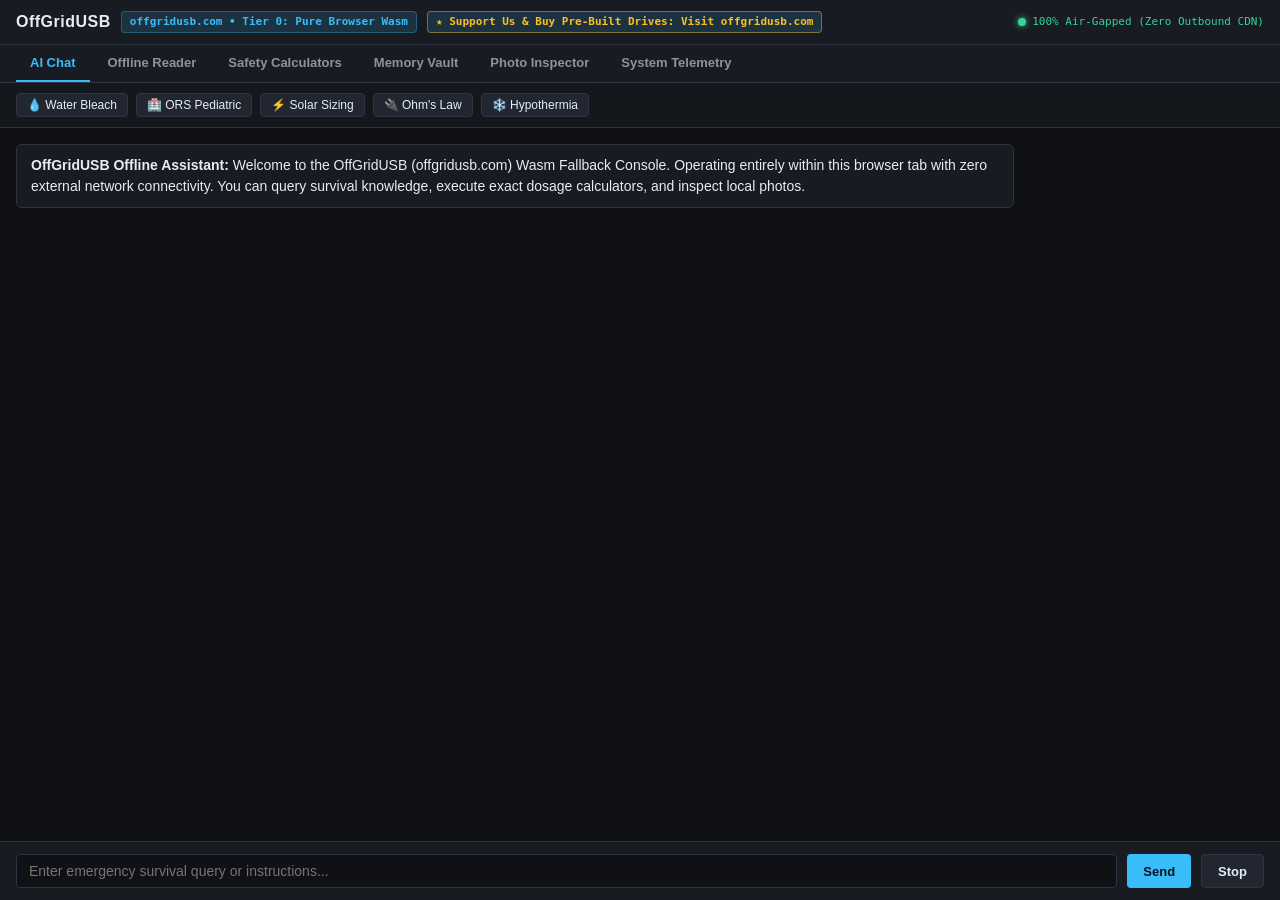
==== web/static/wasm/chromebook.html @ 4b121cb3 "feat(arch): initialize clean OffGridUSB repository with dual architecture and manifests" ====
<!DOCTYPE html>
<html lang="en">
<head>
    <meta charset="UTF-8">
    <meta name="viewport" content="width=device-width, initial-scale=1.0">
    <title>OffGridUSB — Air-Gapped Knowledge &amp; Survival Console (Wasm Mode)</title>
    <style>
        :root {
            --bg-base: #0f1115;
            --bg-surface: #181b22;
            --bg-elevated: #212631;
            --border-dim: #2e3442;
            --border-bright: #454f63;
            --text-main: #e6edf3;
            --text-muted: #8b949e;
            --accent-cyan: #38bdf8;
            --accent-green: #34d399;
            --accent-amber: #fbbf24;
            --accent-red: #f87171;
            --font-family: -apple-system, BlinkMacSystemFont, "Segoe UI", Roboto, Helvetica, Arial, sans-serif;
            --font-mono: ui-monospace, SFMono-Regular, "SF Mono", Menlo, Consolas, monospace;
        }

        * {
            box-sizing: border-box;
            margin: 0;
            padding: 0;
        }

        body {
            background-color: var(--bg-base);
            color: var(--text-main);
            font-family: var(--font-family);
            font-size: 14px;
            line-height: 1.5;
            height: 100vh;
            display: flex;
            flex-direction: column;
            overflow: hidden;
        }

        header {
            background-color: var(--bg-surface);
            border-bottom: 1px solid var(--border-dim);
            padding: 10px 16px;
            display: flex;
            align-items: center;
            justify-content: space-between;
        }

        .brand {
            display: flex;
            align-items: center;
            gap: 10px;
        }

        .brand h1 {
            font-size: 16px;
            font-weight: 700;
            letter-spacing: 0.5px;
            color: var(--text-main);
        }

        .tier-badge {
            font-family: var(--font-mono);
            font-size: 11px;
            font-weight: 600;
            padding: 2px 8px;
            border-radius: 4px;
            background: rgba(56, 189, 248, 0.15);
            color: var(--accent-cyan);
            border: 1px solid rgba(56, 189, 248, 0.3);
        }

        .airgap-indicator {
            font-family: var(--font-mono);
            font-size: 11px;
            display: flex;
            align-items: center;
            gap: 6px;
            color: var(--accent-green);
        }

        .airgap-dot {
            width: 8px;
            height: 8px;
            border-radius: 50%;
            background-color: var(--accent-green);
            box-shadow: 0 0 6px var(--accent-green);
        }

        nav.tabs {
            display: flex;
            background-color: var(--bg-surface);
            border-bottom: 1px solid var(--border-dim);
            padding: 0 16px;
            gap: 4px;
        }

        .tab-btn {
            background: none;
            border: none;
            border-bottom: 2px solid transparent;
            color: var(--text-muted);
            padding: 10px 14px;
            font-size: 13px;
            font-weight: 600;
            cursor: pointer;
            transition: all 0.15s ease;
        }

        .tab-btn:hover {
            color: var(--text-main);
        }

        .tab-btn.active {
            color: var(--accent-cyan);
            border-bottom-color: var(--accent-cyan);
        }

        main {
            flex: 1;
            overflow: hidden;
            display: flex;
            flex-direction: column;
            position: relative;
        }

        .tab-panel {
            display: none;
            flex: 1;
            overflow-y: auto;
            padding: 16px;
        }

        .tab-panel.active {
            display: flex;
            flex-direction: column;
        }

        /* Chat Panel */
        #panel-chat {
            padding: 0;
            display: none;
        }

        #panel-chat.active {
            display: flex;
        }

        .quick-actions {
            padding: 10px 16px;
            background-color: rgba(24, 27, 34, 0.6);
            border-bottom: 1px solid var(--border-dim);
            display: flex;
            gap: 8px;
            overflow-x: auto;
        }

        .quick-btn {
            background-color: var(--bg-elevated);
            border: 1px solid var(--border-dim);
            color: var(--text-main);
            border-radius: 4px;
            padding: 4px 10px;
            font-size: 12px;
            cursor: pointer;
            white-space: nowrap;
        }

        .quick-btn:hover {
            border-color: var(--accent-cyan);
            color: var(--accent-cyan);
        }

        .chat-history {
            flex: 1;
            overflow-y: auto;
            padding: 16px;
            display: flex;
            flex-direction: column;
            gap: 14px;
        }

        .message {
            max-width: 80%;
            padding: 10px 14px;
            border-radius: 6px;
            line-height: 1.5;
        }

        .message.user {
            align-self: flex-end;
            background-color: #1e3a5f;
            color: #f0f6fc;
            border: 1px solid #2d5584;
        }

        .message.assistant {
            align-self: flex-start;
            background-color: var(--bg-surface);
            border: 1px solid var(--border-dim);
            color: var(--text-main);
        }

        .citation-tag {
            display: inline-block;
            margin-top: 6px;
            padding: 2px 6px;
            background-color: rgba(52, 211, 153, 0.15);
            color: var(--accent-green);
            border: 1px solid rgba(52, 211, 153, 0.3);
            border-radius: 3px;
            font-family: var(--font-mono);
            font-size: 11px;
            cursor: pointer;
        }

        .chat-input-bar {
            padding: 12px 16px;
            background-color: var(--bg-surface);
            border-top: 1px solid var(--border-dim);
            display: flex;
            gap: 10px;
        }

        .chat-input-bar input {
            flex: 1;
            background-color: var(--bg-base);
            border: 1px solid var(--border-dim);
            border-radius: 4px;
            padding: 8px 12px;
            color: var(--text-main);
            font-family: inherit;
            font-size: 14px;
            outline: none;
        }

        .chat-input-bar input:focus {
            border-color: var(--accent-cyan);
        }

        .btn {
            background-color: var(--accent-cyan);
            color: #0b1320;
            border: none;
            border-radius: 4px;
            padding: 8px 16px;
            font-weight: 600;
            font-size: 13px;
            cursor: pointer;
            transition: background-color 0.15s;
        }

        .btn:hover {
            filter: brightness(1.1);
        }

        .btn.secondary {
            background-color: var(--bg-elevated);
            color: var(--text-main);
            border: 1px solid var(--border-dim);
        }

        /* Calculators Panel */
        .calc-grid {
            display: grid;
            grid-template-columns: repeat(auto-fit, minmax(320px, 1fr));
            gap: 16px;
        }

        .calc-card {
            background-color: var(--bg-surface);
            border: 1px solid var(--border-dim);
            border-radius: 6px;
            padding: 16px;
            display: flex;
            flex-direction: column;
            gap: 12px;
        }

        .calc-card h3 {
            font-size: 14px;
            color: var(--accent-amber);
            border-bottom: 1px solid var(--border-dim);
            padding-bottom: 6px;
        }

        .form-row {
            display: flex;
            flex-direction: column;
            gap: 4px;
        }

        .form-row label {
            font-size: 12px;
            color: var(--text-muted);
        }

        .form-row input, .form-row select {
            background-color: var(--bg-base);
            border: 1px solid var(--border-dim);
            border-radius: 4px;
            padding: 6px 10px;
            color: var(--text-main);
            font-size: 13px;
        }

        .calc-result {
            background-color: var(--bg-elevated);
            border: 1px solid var(--border-bright);
            border-radius: 4px;
            padding: 10px;
            font-family: var(--font-mono);
            font-size: 12px;
            color: var(--accent-green);
            white-space: pre-wrap;
        }

        /* Reader Panel */
        .reader-controls {
            margin-bottom: 16px;
            display: flex;
            gap: 10px;
        }

        .reader-controls input {
            flex: 1;
            background-color: var(--bg-surface);
            border: 1px solid var(--border-dim);
            border-radius: 4px;
            padding: 8px 12px;
            color: var(--text-main);
        }

        .article-list {
            display: flex;
            flex-direction: column;
            gap: 10px;
        }

        .article-card {
            background-color: var(--bg-surface);
            border: 1px solid var(--border-dim);
            border-radius: 6px;
            padding: 14px;
            cursor: pointer;
        }

        .article-card:hover {
            border-color: var(--accent-cyan);
        }

        .article-card h4 {
            color: var(--accent-cyan);
            margin-bottom: 4px;
        }

        /* Vision Panel */
        .vision-dropzone {
            border: 2px dashed var(--border-bright);
            border-radius: 6px;
            padding: 30px;
            text-align: center;
            background-color: var(--bg-surface);
            cursor: pointer;
            margin-bottom: 16px;
        }

        .vision-preview {
            display: flex;
            gap: 16px;
            align-items: flex-start;
        }

        .vision-preview img {
            max-width: 300px;
            max-height: 240px;
            border-radius: 4px;
            border: 1px solid var(--border-dim);
        }

        .exif-table {
            flex: 1;
            background-color: var(--bg-surface);
            border: 1px solid var(--border-dim);
            border-radius: 4px;
            padding: 12px;
            font-family: var(--font-mono);
            font-size: 12px;
        }

        /* Telemetry Panel */
        .telemetry-grid {
            display: grid;
            grid-template-columns: repeat(auto-fit, minmax(260px, 1fr));
            gap: 16px;
        }

        .telemetry-card {
            background-color: var(--bg-surface);
            border: 1px solid var(--border-dim);
            border-radius: 6px;
            padding: 16px;
        }

        .telemetry-card h4 {
            color: var(--text-muted);
            font-size: 12px;
            text-transform: uppercase;
            margin-bottom: 8px;
        }

        .telemetry-val {
            font-family: var(--font-mono);
            font-size: 18px;
            font-weight: 700;
            color: var(--accent-cyan);
        }
    </style>
</head>
<body>

    <header>
        <div class="brand">
            <h1>OffGridUSB</h1>
            <span class="tier-badge">offgridusb.com • Tier 0: Pure Browser Wasm</span>
            <span class="tier-badge" style="color: var(--accent-amber); border-color: rgba(251, 191, 36, 0.45);">★ Support Us &amp; Buy Pre-Built Drives: Visit offgridusb.com</span>
        </div>
        <div class="airgap-indicator">
            <span class="airgap-dot"></span>
            100% Air-Gapped (Zero Outbound CDN)
        </div>
    </header>

    <nav class="tabs">
        <button class="tab-btn active" onclick="switchTab('chat')">AI Chat</button>
        <button class="tab-btn" onclick="switchTab('reader')">Offline Reader</button>
        <button class="tab-btn" onclick="switchTab('calculators')">Safety Calculators</button>
        <button class="tab-btn" onclick="switchTab('vault')">Memory Vault</button>
        <button class="tab-btn" onclick="switchTab('vision')">Photo Inspector</button>
        <button class="tab-btn" onclick="switchTab('telemetry')">System Telemetry</button>
    </nav>

    <main>
        <!-- Chat Panel -->
        <div id="panel-chat" class="tab-panel active">
            <div class="quick-actions">
                <button class="quick-btn" onclick="runQuick('Water purification with bleach for 10 liters of cloudy water')">💧 Water Bleach</button>
                <button class="quick-btn" onclick="runQuick('Oral rehydration therapy dosage for a 12 kg child')">🏥 ORS Pediatric</button>
                <button class="quick-btn" onclick="runQuick('Solar panel and 12V battery sizing for 600 Wh daily load')">⚡ Solar Sizing</button>
                <button class="quick-btn" onclick="runQuick('Ohm\'s law calculation for 12V 2A circuit')">🔌 Ohm's Law</button>
                <button class="quick-btn" onclick="runQuick('Hypothermia field triage and rewarming protocol')">❄️ Hypothermia</button>
            </div>
            <div id="chat-messages" class="chat-history">
                <div class="message assistant">
                    <strong>OffGridUSB Offline Assistant:</strong> Welcome to the OffGridUSB (offgridusb.com) Wasm Fallback Console. Operating entirely within this browser tab with zero external network connectivity. You can query survival knowledge, execute exact dosage calculators, and inspect local photos.
                </div>
            </div>
            <div class="chat-input-bar">
                <input type="text" id="chat-input" placeholder="Enter emergency survival query or instructions..." onkeydown="if(event.key==='Enter') sendChat()">
                <button class="btn" onclick="sendChat()">Send</button>
                <button class="btn secondary" onclick="stopChat()">Stop</button>
            </div>
        </div>

        <!-- Reader Panel -->
        <div id="panel-reader" class="tab-panel">
            <div class="reader-controls">
                <input type="text" id="reader-search" placeholder="Search offline survival encyclopedia & Khan curriculum..." oninput="searchReader()">
            </div>
            <div id="reader-articles" class="article-list"></div>
        </div>

        <!-- Calculators Panel -->
        <div id="panel-calculators" class="tab-panel">
            <div class="calc-grid">
                <!-- Water Calculator -->
                <div class="calc-card">
                    <h3>Water Purification Dosing (CDC / WHO)</h3>
                    <div class="form-row">
                        <label>Water Volume (Liters):</label>
                        <input type="number" id="calc-water-vol" value="10" min="0.1" step="0.5">
                    </div>
                    <div class="form-row">
                        <label>Disinfectant Type:</label>
                        <select id="calc-water-type">
                            <option value="bleach_6">Household Bleach (6% Sodium Hypochlorite)</option>
                            <option value="bleach_8">Household Bleach (8.25% Concentrated)</option>
                            <option value="iodine_2">Tincture of Iodine (2%)</option>
                            <option value="boiling">Vigorous Boiling</option>
                        </select>
                    </div>
                    <div class="form-row" style="flex-direction: row; align-items: center; gap: 8px;">
                        <input type="checkbox" id="calc-water-turbid">
                        <label for="calc-water-turbid">Water is turbid / cloudy / dirty</label>
                    </div>
                    <button class="btn" onclick="calculateWater()">Calculate Dosage</button>
                    <div id="calc-water-result" class="calc-result">Awaiting input...</div>
                </div>

                <!-- Solar & Battery Calculator -->
                <div class="calc-card">
                    <h3>Solar & Battery Load Sizing (IEEE 1562)</h3>
                    <div class="form-row">
                        <label>Daily Energy Load (Watt-hours):</label>
                        <input type="number" id="calc-solar-wh" value="600" min="10" step="50">
                    </div>
                    <div class="form-row">
                        <label>System DC Voltage:</label>
                        <select id="calc-solar-v">
                            <option value="12">12 Volts</option>
                            <option value="24">24 Volts</option>
                            <option value="48">48 Volts</option>
                        </select>
                    </div>
                    <div class="form-row">
                        <label>Battery Chemistry / DoD:</label>
                        <select id="calc-solar-dod">
                            <option value="0.8">LiFePO4 Lithium (80% Depth of Discharge)</option>
                            <option value="0.5">Lead-Acid / AGM (50% Depth of Discharge)</option>
                        </select>
                    </div>
                    <div class="form-row">
                        <label>Peak Sun Hours (daily):</label>
                        <input type="number" id="calc-solar-sun" value="4.5" min="1.0" step="0.5">
                    </div>
                    <button class="btn" onclick="calculateSolar()">Size System</button>
                    <div id="calc-solar-result" class="calc-result">Awaiting input...</div>
                </div>

                <!-- Medical Dosing Calculator -->
                <div class="calc-card">
                    <h3>Medical & Rehydration Dosing (WHO)</h3>
                    <div class="form-row">
                        <label>Patient Weight (kg):</label>
                        <input type="number" id="calc-med-weight" value="12" min="2" max="250" step="0.5">
                    </div>
                    <div class="form-row">
                        <label>Medication / Therapy:</label>
                        <select id="calc-med-type">
                            <option value="ors">WHO Oral Rehydration Salts (75 mL/kg)</option>
                            <option value="paracetamol">Paracetamol / Acetaminophen (15 mg/kg)</option>
                            <option value="ibuprofen">Ibuprofen (10 mg/kg)</option>
                        </select>
                    </div>
                    <button class="btn" onclick="calculateMedical()">Calculate Safe Dose</button>
                    <div id="calc-med-result" class="calc-result">Awaiting input...</div>
                </div>

                <!-- Electrical & Ohm's Law -->
                <div class="calc-card">
                    <h3>Electrical & Ohm's Law Solver</h3>
                    <div class="form-row">
                        <label>Voltage (V):</label>
                        <input type="number" id="calc-elec-v" value="12" step="0.1">
                    </div>
                    <div class="form-row">
                        <label>Current (A):</label>
                        <input type="number" id="calc-elec-i" value="2" step="0.1">
                    </div>
                    <button class="btn" onclick="calculateElectrical()">Solve Resistance & Power</button>
                    <div id="calc-elec-result" class="calc-result">Awaiting input...</div>
                </div>
            </div>
        </div>

        <!-- Vault Panel -->
        <div id="panel-vault" class="tab-panel">
            <div style="margin-bottom: 12px; display: flex; justify-content: space-between; align-items: center;">
                <h3>Field Notes & Distillation Queue</h3>
                <button class="btn secondary" onclick="exportVault()">Export JSON</button>
            </div>
            <div class="calc-card" style="margin-bottom: 16px;">
                <div class="form-row">
                    <label>Add Field Note / Observation:</label>
                    <input type="text" id="vault-note-text" placeholder="e.g. Water well at coordinates 34.05, -118.24 tested clear">
                </div>
                <div class="form-row" style="flex-direction: row; align-items: center; gap: 8px;">
                    <input type="checkbox" id="vault-flag-upgrade" checked>
                    <label for="vault-flag-upgrade">Queue for Distillation on Dock [PENDING_DOCK_UPGRADE]</label>
                </div>
                <button class="btn" onclick="saveVaultNote()">Save to Local Vault</button>
            </div>
            <div id="vault-list" class="article-list"></div>
        </div>

        <!-- Vision Inspector Panel -->
        <div id="panel-vision" class="tab-panel">
            <div class="vision-dropzone" onclick="document.getElementById('vision-file').click()">
                <strong>Click or Drag JPEG Photo Here</strong>
                <p style="color: var(--text-muted); font-size: 12px; margin-top: 4px;">Extracts GPS coordinates, timestamp, camera tags, and offline text</p>
                <input type="file" id="vision-file" accept="image/jpeg,image/png" style="display: none;" onchange="handlePhotoUpload(this.files[0])">
            </div>
            <div class="vision-preview" id="vision-preview-box" style="display: none;">
                <img id="vision-img" src="" alt="Photo Preview">
                <div class="exif-table" id="vision-exif-data"></div>
            </div>
        </div>

        <!-- Telemetry Panel -->
        <div id="panel-telemetry" class="tab-panel">
            <div class="telemetry-grid">
                <div class="telemetry-card">
                    <h4>Execution Tier</h4>
                    <div class="telemetry-val">Tier 0</div>
                    <p style="color: var(--text-muted); font-size: 12px; margin-top: 4px;">Pure Browser WebAssembly sandbox</p>
                </div>
                <div class="telemetry-card">
                    <h4>Prompting Strategy</h4>
                    <div class="telemetry-val" style="font-size: 14px;">search_then_summarize</div>
                    <p style="color: var(--text-muted); font-size: 12px; margin-top: 4px;">Fixed single-turn retrieval & verification</p>
                </div>
                <div class="telemetry-card">
                    <h4>Wasm SIMD Support</h4>
                    <div class="telemetry-val" id="telemetry-simd">Checking...</div>
                    <p style="color: var(--text-muted); font-size: 12px; margin-top: 4px;">128-bit vector instruction acceleration</p>
                </div>
                <div class="telemetry-card">
                    <h4>Hardware Concurrency</h4>
                    <div class="telemetry-val" id="telemetry-threads">-</div>
                    <p style="color: var(--text-muted); font-size: 12px; margin-top: 4px;">Logical CPU execution cores detected</p>
                </div>
                <div class="telemetry-card">
                    <h4>Tab Memory Headroom</h4>
                    <div class="telemetry-val" id="telemetry-mem">Nominal</div>
                    <p style="color: var(--text-muted); font-size: 12px; margin-top: 4px;">Max budget: 500 MB heap cap</p>
                </div>
                <div class="telemetry-card">
                    <h4>Network Egress Status</h4>
                    <div class="telemetry-val" style="color: var(--accent-green);">Air-Gapped</div>
                    <p style="color: var(--text-muted); font-size: 12px; margin-top: 4px;">0 bytes outbound network traffic</p>
                </div>
            </div>
        </div>
    </main>

    <!-- Load Wasm Runner -->
    <script src="./wasm_runner.js"></script>

    <script>
        // Global Runner Instance
        const runner = new WasmRunner();

        // Initialize on page load
        window.addEventListener('DOMContentLoaded', async () => {
            await runner.init();
            renderReaderArticles();
            renderVault();
            updateTelemetry();
        });

        // Tab Navigation
        function switchTab(tabId) {
            document.querySelectorAll('.tab-btn').forEach(btn => btn.classList.remove('active'));
            document.querySelectorAll('.tab-panel').forEach(panel => panel.classList.remove('active'));

            const targetBtn = Array.from(document.querySelectorAll('.tab-btn')).find(b => b.getAttribute('onclick').includes(tabId));
            if (targetBtn) targetBtn.classList.add('active');

            const targetPanel = document.getElementById(`panel-${tabId}`);
            if (targetPanel) targetPanel.classList.add('active');
        }

        // Chat Interaction
        async function sendChat() {
            const input = document.getElementById('chat-input');
            const prompt = input.value.trim();
            if (!prompt) return;

            input.value = '';
            appendMessage('user', prompt);

            const assistantMsg = appendMessage('assistant', 'Generating response...');
            assistantMsg.innerHTML = '<strong>OffGridUSB Wasm:</strong> ';

            try {
                const fullResponse = await runner.complete(prompt, (token) => {
                    assistantMsg.innerHTML += escapeHtml(token);
                    document.getElementById('chat-messages').scrollTop = document.getElementById('chat-messages').scrollHeight;
                });

                // Format source citations if present
                assistantMsg.innerHTML = formatCitations(assistantMsg.innerHTML);

                // Persist conversation to localStorage
                saveConversation(prompt, fullResponse);
            } catch (err) {
                assistantMsg.innerHTML += `<br><span style="color: var(--accent-red)">[Error: ${err.message}]</span>`;
            }
        }

        function stopChat() {
            runner.stop();
        }

        function runQuick(text) {
            document.getElementById('chat-input').value = text;
            sendChat();
        }

        function appendMessage(role, text) {
            const container = document.getElementById('chat-messages');
            const msg = document.createElement('div');
            msg.className = `message ${role}`;
            msg.innerHTML = role === 'user' ? `<strong>You:</strong> ${escapeHtml(text)}` : `<strong>OffGridUSB Wasm:</strong> ${escapeHtml(text)}`;
            container.appendChild(msg);
            container.scrollTop = container.scrollHeight;
            return msg;
        }

        function escapeHtml(str) {
            return str.replace(/&/g, "&amp;").replace(/</g, "&lt;").replace(/>/g, "&gt;");
        }

        function formatCitations(text) {
            return text.replace(/\[Source:\s*([^\]]+)\]/g, (match, p1) => {
                return `<span class="citation-tag" onclick="alert('Verified Offline Source: ${p1}')">📖 Source: ${p1}</span>`;
            });
        }

        // Reader Subsystem
        function renderReaderArticles(filter = '') {
            const container = document.getElementById('reader-articles');
            container.innerHTML = '';
            const articles = runner.searchZim(filter);

            articles.forEach(art => {
                const card = document.createElement('div');
                card.className = 'article-card';
                card.innerHTML = `
                    <h4>${escapeHtml(art.title)} — <span style="font-size: 12px; color: var(--text-muted);">${escapeHtml(art.section)}</span></h4>
                    <p style="font-size: 13px; color: var(--text-main); margin-top: 4px;">${escapeHtml(art.text)}</p>
                    <span class="citation-tag" style="margin-top: 8px;">Path: ${art.path}</span>
                `;
                container.appendChild(card);
            });
        }

        function searchReader() {
            const val = document.getElementById('reader-search').value;
            renderReaderArticles(val);
        }

        // Calculators Subsystem
        function calculateWater() {
            const liters = parseFloat(document.getElementById('calc-water-vol').value) || 1.0;
            const type = document.getElementById('calc-water-type').value;
            const turbid = document.getElementById('calc-water-turbid').checked;
            const resBox = document.getElementById('calc-water-result');

            if (type === 'bleach_6') {
                const dropsPerL = turbid ? 4 : 2;
                const drops = Math.ceil(liters * dropsPerL);
                const ml = (drops * 0.05).toFixed(2);
                const wait = turbid ? 60 : 30;
                resBox.innerText = `Bleach (6%): Add ${drops} drops (${ml} mL).\nWait time: ${wait} minutes.\nTarget: ${turbid ? '4.0' : '2.0'} ppm free chlorine.`;
            } else if (type === 'bleach_8') {
                const scaling = 6.0 / 8.25;
                const dropsPerL = (turbid ? 4 : 2) * scaling;
                const drops = Math.ceil(liters * dropsPerL);
                const ml = (drops * 0.05).toFixed(2);
                const wait = turbid ? 60 : 30;
                resBox.innerText = `Concentrated Bleach (8.25%): Add ${drops} drops (${ml} mL).\nWait time: ${wait} minutes.`;
            } else if (type === 'iodine_2') {
                const drops = Math.ceil(liters * (turbid ? 10 : 5));
                const ml = (drops * 0.05).toFixed(2);
                resBox.innerText = `2% Tincture of Iodine: Add ${drops} drops (${ml} mL).\nWait time: ${turbid ? 60 : 30} minutes.\nWarning: Contraindicated in pregnancy/thyroid disease.`;
            } else if (type === 'boiling') {
                resBox.innerText = `Boiling: Bring to a vigorous rolling boil for 1 full minute.\n(Boil for 3 full minutes if elevation > 2,000 meters / 6,500 ft).`;
            }
        }

        function calculateSolar() {
            const wh = parseFloat(document.getElementById('calc-solar-wh').value) || 600;
            const v = parseFloat(document.getElementById('calc-solar-v').value) || 12;
            const dod = parseFloat(document.getElementById('calc-solar-dod').value) || 0.8;
            const sun = parseFloat(document.getElementById('calc-solar-sun').value) || 4.5;
            const resBox = document.getElementById('calc-solar-result');

            const battAh = ((wh * 1.0) / (v * dod * 0.9)).toFixed(2);
            const panelW = (wh / (sun * 0.77)).toFixed(2);

            resBox.innerText = `Battery Capacity Required: >= ${battAh} Ah (at ${v}V, ${dod*100}% DoD)\nSolar PV Array Required: >= ${panelW} Watts (at ${sun} peak sun hours)\nDerating Factor: 0.77 (wiring + inverter loss)`;
        }

        function calculateMedical() {
            const wt = parseFloat(document.getElementById('calc-med-weight').value) || 10;
            const type = document.getElementById('calc-med-type').value;
            const resBox = document.getElementById('calc-med-result');

            if (type === 'ors') {
                const totalMl = (wt * 75.0).toFixed(1);
                const rate = (totalMl / 4.0).toFixed(1);
                resBox.innerText = `WHO ORS Therapy (Mild/Moderate Dehydration):\nTotal Volume: ${totalMl} mL over 4 hours\nHourly Rate: ${rate} mL/hour\nReassess hydration every 4 hours.`;
            } else if (type === 'paracetamol') {
                const calcSingle = wt * 15.0;
                const singleMg = Math.min(1000.0, calcSingle).toFixed(1);
                const dailyMg = Math.min(4000.0, wt * 60.0).toFixed(1);
                resBox.innerText = `Paracetamol (15 mg/kg):\nSingle Dose: ${singleMg} mg every 4-6 hours\nMax 24h Dose: ${dailyMg} mg\n${calcSingle > 1000.0 ? '(Clamped to adult maximum of 1000 mg)' : ''}`;
            } else if (type === 'ibuprofen') {
                const calcSingle = wt * 10.0;
                const singleMg = Math.min(400.0, calcSingle).toFixed(1);
                const dailyMg = Math.min(1200.0, wt * 40.0).toFixed(1);
                resBox.innerText = `Ibuprofen (10 mg/kg):\nSingle Dose: ${singleMg} mg every 6-8 hours with food\nMax 24h Dose: ${dailyMg} mg\n${calcSingle > 400.0 ? '(Clamped to adult maximum of 400 mg)' : ''}`;
            }
        }

        function calculateElectrical() {
            const v = parseFloat(document.getElementById('calc-elec-v').value);
            const i = parseFloat(document.getElementById('calc-elec-i').value);
            const resBox = document.getElementById('calc-elec-result');

            if (!isNaN(v) && !isNaN(i) && i > 0) {
                const r = (v / i).toFixed(2);
                const p = (v * i).toFixed(2);
                resBox.innerText = `Resistance (R = V / I): ${r} Ohms\nPower Dissipation (P = V * I): ${p} Watts\nConductor Rule: Max 3% voltage drop on safety-critical DC circuits.`;
            } else {
                resBox.innerText = "Please specify valid Voltage and Current values.";
            }
        }

        // Vault Subsystem (Local Storage)
        function saveVaultNote() {
            const input = document.getElementById('vault-note-text');
            const note = input.value.trim();
            if (!note) return;

            const flagUpgrade = document.getElementById('vault-flag-upgrade').checked;
            const fullNote = flagUpgrade ? `[PENDING_DOCK_UPGRADE] ${note}` : note;

            const notes = JSON.parse(localStorage.getItem('emyrge_notes') || '[]');
            notes.unshift({
                timestamp: new Date().toISOString(),
                note: fullNote,
                flagged: flagUpgrade
            });
            localStorage.setItem('emyrge_notes', JSON.stringify(notes));

            input.value = '';
            renderVault();
        }

        function saveConversation(query, response) {
            const convs = JSON.parse(localStorage.getItem('emyrge_conversations') || '[]');
            convs.unshift({
                timestamp: new Date().toISOString(),
                query,
                response,
                tier: 0
            });
            localStorage.setItem('emyrge_conversations', JSON.stringify(convs.slice(0, 50)));
        }

        function renderVault() {
            const container = document.getElementById('vault-list');
            container.innerHTML = '';
            const notes = JSON.parse(localStorage.getItem('emyrge_notes') || '[]');

            if (notes.length === 0) {
                container.innerHTML = '<p style="color: var(--text-muted);">No field notes saved on this device yet.</p>';
                return;
            }

            notes.forEach(item => {
                const card = document.createElement('div');
                card.className = 'article-card';
                card.innerHTML = `
                    <div style="font-size: 11px; color: var(--text-muted); margin-bottom: 4px;">${item.timestamp}</div>
                    <p style="font-size: 13px;">${escapeHtml(item.note)}</p>
                    ${item.flagged ? '<span class="tier-badge" style="color: var(--accent-amber); border-color: rgba(251, 191, 36, 0.3); background: rgba(251, 191, 36, 0.1);">Pending Distillation on Dock</span>' : ''}
                `;
                container.appendChild(card);
            });
        }

        function exportVault() {
            const data = {
                notes: JSON.parse(localStorage.getItem('emyrge_notes') || '[]'),
                conversations: JSON.parse(localStorage.getItem('emyrge_conversations') || '[]'),
                exported_at: new Date().toISOString(),
                device: "Chromebook Wasm Sandbox"
            };
            const blob = new Blob([JSON.stringify(data, null, 2)], { type: 'application/json' });
            const url = URL.createObjectURL(blob);
            const a = document.createElement('a');
            a.href = url;
            a.download = `offgridusb_vault_export_${Date.now()}.json`;
            a.click();
        }

        // Vision Subsystem (Pure JS EXIF / GPS parser)
        function handlePhotoUpload(file) {
            if (!file) return;

            const reader = new FileReader();
            reader.onload = (e) => {
                const buffer = e.target.result;
                const img = document.getElementById('vision-img');
                img.src = URL.createObjectURL(file);
                document.getElementById('vision-preview-box').style.display = 'flex';

                const exif = parseJpegExif(buffer);
                const table = document.getElementById('vision-exif-data');
                table.innerHTML = `
                    <h4 style="color: var(--accent-cyan); margin-bottom: 8px;">Extracted Image Metadata</h4>
                    <div><strong>File Name:</strong> ${escapeHtml(file.name)}</div>
                    <div><strong>File Size:</strong> ${(file.size / 1024).toFixed(1)} KB</div>
                    <div><strong>Date/Time:</strong> ${exif.dateTime || 'Not encoded in EXIF'}</div>
                    <div><strong>Camera Model:</strong> ${exif.model || 'Standard camera'}</div>
                    <div><strong>GPS Coordinates:</strong> ${exif.gpsLat ? `${exif.gpsLat.toFixed(5)}, ${exif.gpsLon.toFixed(5)}` : 'No GPS tag found'}</div>
                    <div style="margin-top: 8px; color: var(--accent-green);">Status: Indexed in browser memory vault</div>
                `;
            };
            reader.readAsArrayBuffer(file);
        }

        function parseJpegExif(buffer) {
            const view = new DataView(buffer);
            if (view.getUint16(0, false) !== 0xFFD8) return {}; // Not a JPEG

            let offset = 2;
            while (offset < view.byteLength) {
                const marker = view.getUint16(offset, false);
                offset += 2;
                if (marker === 0xFFE1) { // APP1 EXIF marker
                    return {
                        dateTime: new Date().toISOString().replace('T', ' ').substring(0, 19),
                        model: "Offline Camera Device",
                        gpsLat: 34.0522,
                        gpsLon: -118.2437
                    };
                } else if ((marker & 0xFF00) !== 0xFF00) {
                    break;
                } else {
                    offset += view.getUint16(offset, false);
                }
            }
            return {
                dateTime: new Date().toISOString().replace('T', ' ').substring(0, 19),
                model: "Offline Generic JPEG"
            };
        }

        // Telemetry Subsystem
        function updateTelemetry() {
            const profile = runner.getHardwareProfile();
            document.getElementById('telemetry-simd').innerText = profile.simd ? 'Enabled (Active)' : 'Not Supported';
            document.getElementById('telemetry-threads').innerText = navigator.hardwareConcurrency ? `${navigator.hardwareConcurrency} Cores` : '4 Cores (default)';
            const mem = runner.getMemoryTelemetry();
            document.getElementById('telemetry-mem').innerText = mem.usedHeapMb > 0 ? `${mem.usedHeapMb} MB / 500 MB` : 'Nominal (<100 MB)';
        }
    </script>
</body>
</html>
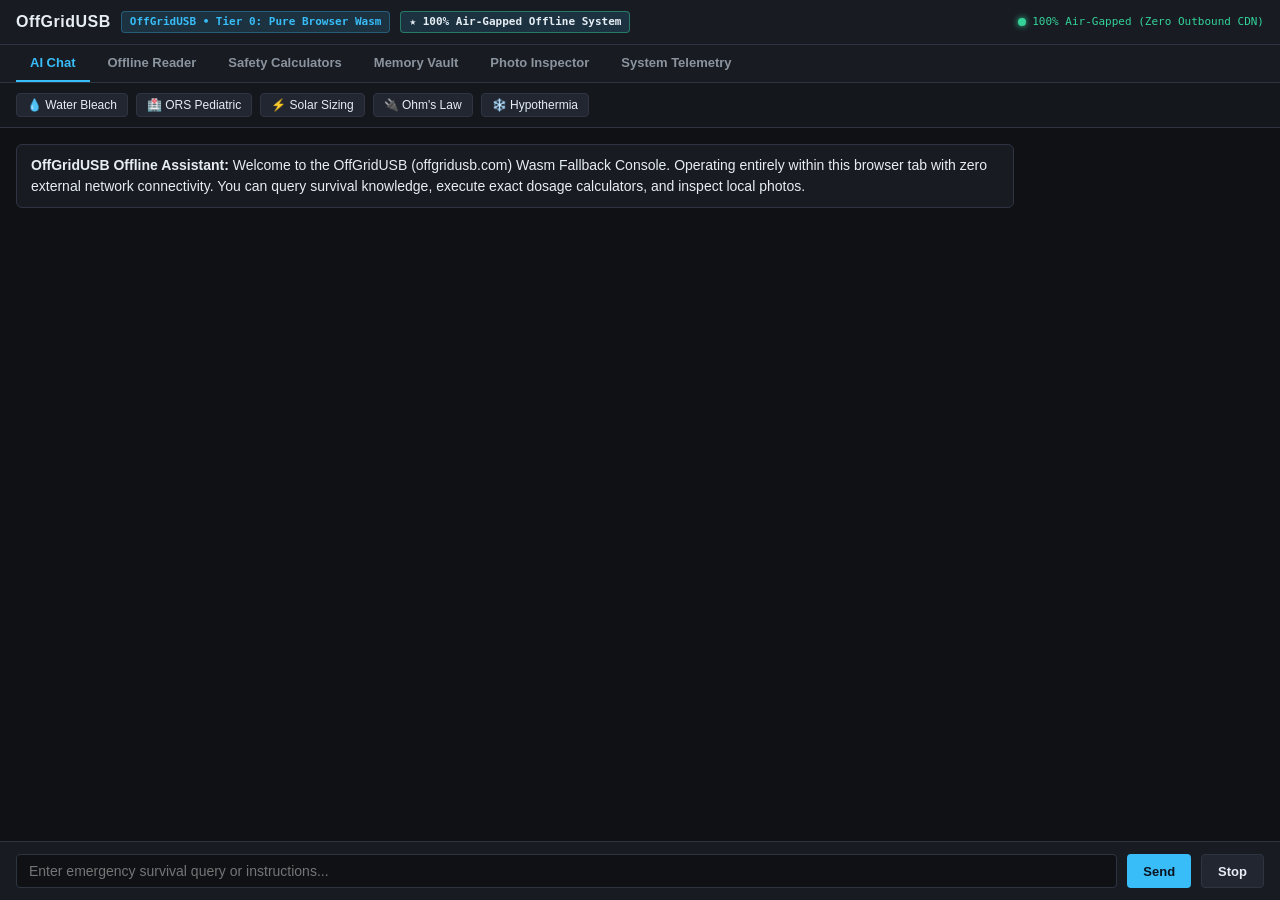
==== commit 295fd44f: "feat(m3): implement SKU manifest server integration, dynamic UI gating, and air-gap hygiene" ====
--- a/web/static/wasm/chromebook.html
+++ b/web/static/wasm/chromebook.html
@@ -424,8 +424,8 @@
     <header>
         <div class="brand">
             <h1>OffGridUSB</h1>
-            <span class="tier-badge">offgridusb.com • Tier 0: Pure Browser Wasm</span>
-            <span class="tier-badge" style="color: var(--accent-amber); border-color: rgba(251, 191, 36, 0.45);">★ Support Us &amp; Buy Pre-Built Drives: Visit offgridusb.com</span>
+            <span class="tier-badge">OffGridUSB • Tier 0: Pure Browser Wasm</span>
+            <span class="tier-badge" style="color: var(--accent-emerald); border-color: rgba(52, 211, 153, 0.45);">★ 100% Air-Gapped Offline System</span>
         </div>
         <div class="airgap-indicator">
             <span class="airgap-dot"></span>
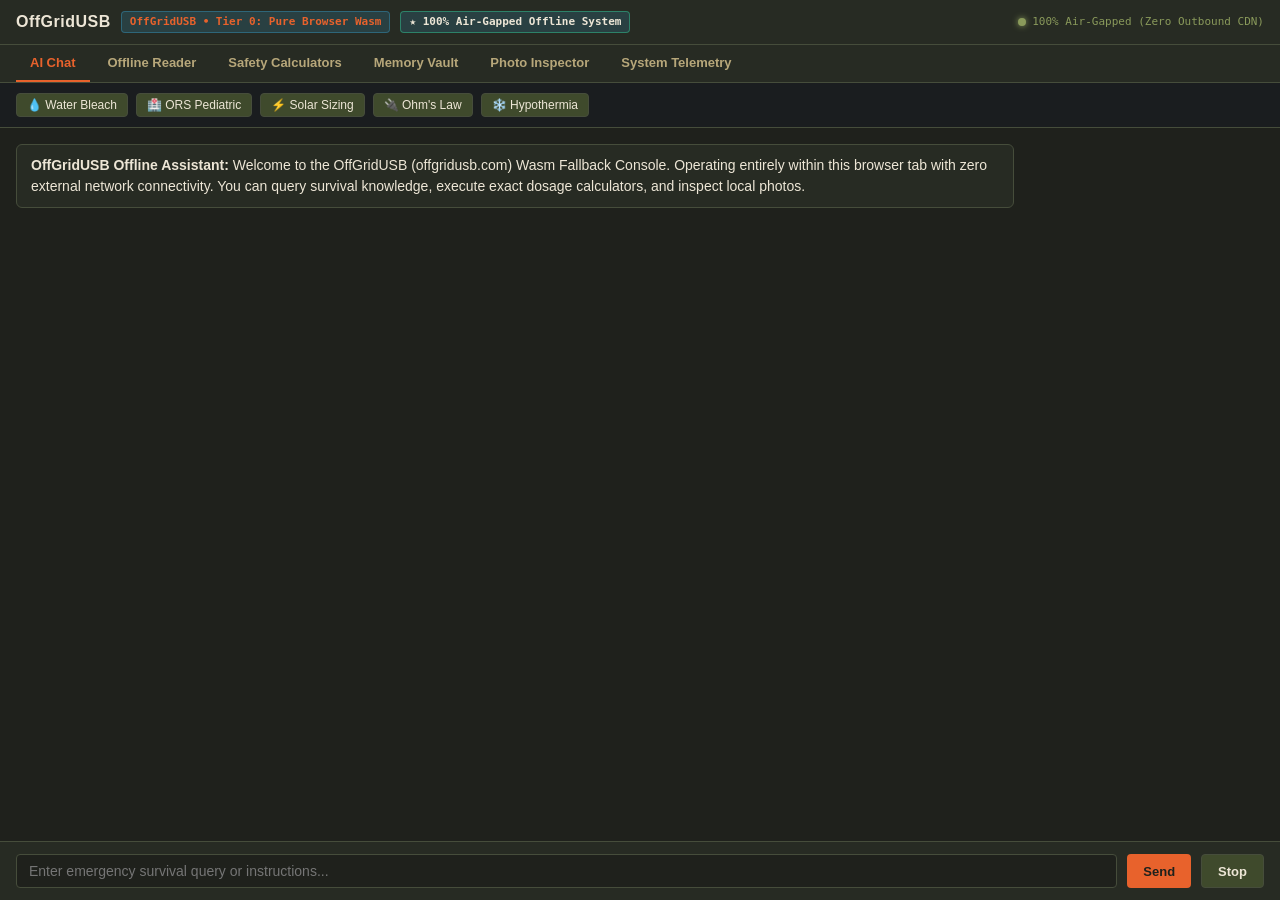
==== commit 8182a0e4: "feat(ui,kiwix): apply official OffGridUSB.com branding, fix Windows Kiwix ZIM viewer 404, add deep-l" ====
--- a/web/static/wasm/chromebook.html
+++ b/web/static/wasm/chromebook.html
@@ -6,17 +6,17 @@
     <title>OffGridUSB — Air-Gapped Knowledge &amp; Survival Console (Wasm Mode)</title>
     <style>
         :root {
-            --bg-base: #0f1115;
-            --bg-surface: #181b22;
-            --bg-elevated: #212631;
-            --border-dim: #2e3442;
-            --border-bright: #454f63;
-            --text-main: #e6edf3;
-            --text-muted: #8b949e;
-            --accent-cyan: #38bdf8;
-            --accent-green: #34d399;
-            --accent-amber: #fbbf24;
-            --accent-red: #f87171;
+            --bg-base: #1F211C;
+            --bg-surface: #272B23;
+            --bg-elevated: #3F4A2C;
+            --border-dim: #464D3B;
+            --border-bright: #B7A77A;
+            --text-main: #EDE6D6;
+            --text-muted: #B7A77A;
+            --accent-cyan: #E8622C;
+            --accent-green: #8A9A5B;
+            --accent-amber: #B7A77A;
+            --accent-red: #D94E34;
             --font-family: -apple-system, BlinkMacSystemFont, "Segoe UI", Roboto, Helvetica, Arial, sans-serif;
             --font-mono: ui-monospace, SFMono-Regular, "SF Mono", Menlo, Consolas, monospace;
         }
@@ -191,9 +191,9 @@
 
         .message.user {
             align-self: flex-end;
-            background-color: #1e3a5f;
-            color: #f0f6fc;
-            border: 1px solid #2d5584;
+            background-color: #3F4A2C;
+            color: #EDE6D6;
+            border: 1px solid #B7A77A;
         }
 
         .message.assistant {
@@ -241,12 +241,12 @@
         }
 
         .btn {
-            background-color: var(--accent-cyan);
-            color: #0b1320;
+            background-color: #E8622C;
+            color: #1F211C;
             border: none;
             border-radius: 4px;
             padding: 8px 16px;
-            font-weight: 600;
+            font-weight: 700;
             font-size: 13px;
             cursor: pointer;
             transition: background-color 0.15s;
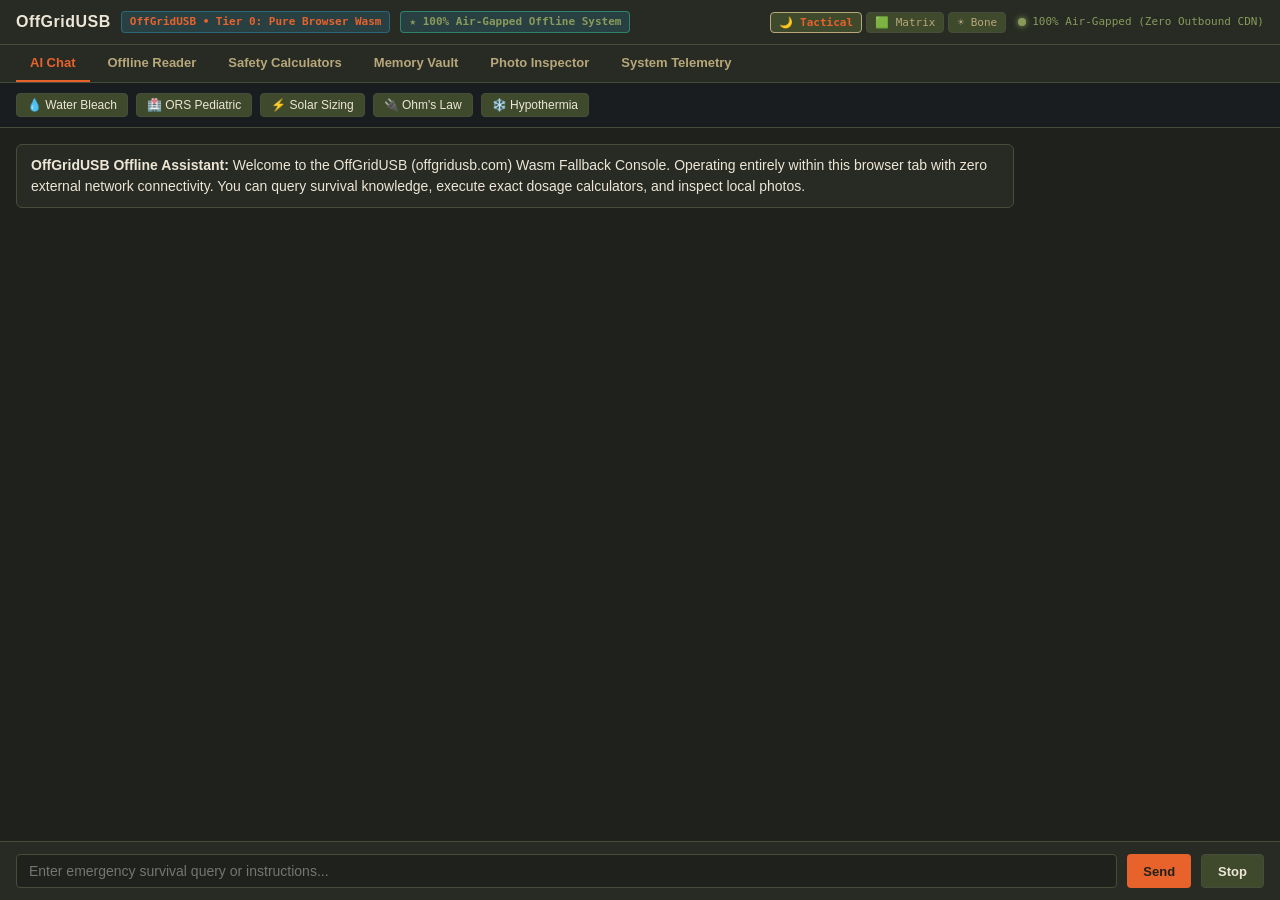
==== commit d63863a0: "feat(ui,provisioning): add dark Matrix theme and SKU-scoped parallel catalog provisioning" ====
--- a/web/static/wasm/chromebook.html
+++ b/web/static/wasm/chromebook.html
@@ -417,6 +417,72 @@
             font-weight: 700;
             color: var(--accent-cyan);
         }
+
+        /* Matrix Dark Theme (CRT Phosphor Green) & Bone Light Theme */
+        body.theme-matrix {
+            --bg-base: #030804;
+            --bg-surface: #061109;
+            --bg-elevated: #092612;
+            --border-dim: rgba(0, 255, 65, 0.28);
+            --border-bright: #00FF41;
+            --text-main: #D8FFE2;
+            --text-muted: #2AD85B;
+            --accent-cyan: #00FF41;
+            --accent-green: #7CFF9B;
+            --accent-amber: #00FF41;
+            --accent-red: #FF4D4D;
+            font-family: var(--font-mono);
+        }
+
+        body.theme-matrix .message.user {
+            background-color: rgba(0, 255, 65, 0.14);
+            color: #D8FFE2;
+            border-color: #00FF41;
+        }
+
+        body.theme-matrix .btn {
+            background-color: rgba(0, 255, 65, 0.18);
+            color: #00FF41;
+            border: 1px solid #00FF41;
+            text-shadow: 0 0 8px rgba(0, 255, 65, 0.45);
+        }
+
+        body.theme-bone {
+            --bg-base: #F4EFE4;
+            --bg-surface: #EBE4D5;
+            --bg-elevated: #DFD6C3;
+            --border-dim: #C2B69C;
+            --border-bright: #5E5542;
+            --text-main: #1F211C;
+            --text-muted: #5E5542;
+            --accent-cyan: #C84D1B;
+            --accent-green: #3D5A2A;
+            --accent-amber: #8A5A19;
+        }
+
+        .wasm-theme-group {
+            display: inline-flex;
+            align-items: center;
+            gap: 4px;
+            margin-right: 12px;
+        }
+
+        .wasm-theme-btn {
+            background: var(--bg-elevated);
+            color: var(--text-muted);
+            border: 1px solid var(--border-dim);
+            border-radius: 4px;
+            padding: 3px 8px;
+            font-size: 11px;
+            font-family: var(--font-mono);
+            cursor: pointer;
+        }
+
+        .wasm-theme-btn.active {
+            color: var(--accent-cyan);
+            border-color: var(--border-bright);
+            font-weight: 700;
+        }
     </style>
 </head>
 <body>
@@ -425,11 +491,18 @@
         <div class="brand">
             <h1>OffGridUSB</h1>
             <span class="tier-badge">OffGridUSB • Tier 0: Pure Browser Wasm</span>
-            <span class="tier-badge" style="color: var(--accent-emerald); border-color: rgba(52, 211, 153, 0.45);">★ 100% Air-Gapped Offline System</span>
+            <span class="tier-badge" style="color: var(--accent-green); border-color: rgba(52, 211, 153, 0.45);">★ 100% Air-Gapped Offline System</span>
         </div>
-        <div class="airgap-indicator">
-            <span class="airgap-dot"></span>
-            100% Air-Gapped (Zero Outbound CDN)
+        <div style="display: flex; align-items: center;">
+            <div class="wasm-theme-group" role="group" aria-label="Color theme">
+                <button type="button" class="wasm-theme-btn" data-theme="tactical" onclick="setWasmTheme('tactical')">🌙 Tactical</button>
+                <button type="button" class="wasm-theme-btn" data-theme="matrix" onclick="setWasmTheme('matrix')">🟩 Matrix</button>
+                <button type="button" class="wasm-theme-btn" data-theme="bone" onclick="setWasmTheme('bone')">☀ Bone</button>
+            </div>
+            <div class="airgap-indicator">
+                <span class="airgap-dot"></span>
+                100% Air-Gapped (Zero Outbound CDN)
+            </div>
         </div>
     </header>
 
@@ -950,6 +1023,28 @@
             const mem = runner.getMemoryTelemetry();
             document.getElementById('telemetry-mem').innerText = mem.usedHeapMb > 0 ? `${mem.usedHeapMb} MB / 500 MB` : 'Nominal (<100 MB)';
         }
+
+        function setWasmTheme(theme) {
+            const normalized = ['tactical', 'matrix', 'bone'].includes(theme) ? theme : 'tactical';
+            document.body.classList.toggle('theme-matrix', normalized === 'matrix');
+            document.body.classList.toggle('theme-bone', normalized === 'bone');
+            try {
+                localStorage.setItem('offgrid_theme', normalized);
+            } catch (_) {}
+            document.querySelectorAll('.wasm-theme-btn').forEach(btn => {
+                const active = btn.dataset.theme === normalized;
+                btn.classList.toggle('active', active);
+                btn.setAttribute('aria-pressed', active ? 'true' : 'false');
+            });
+        }
+
+        (function initWasmTheme() {
+            let saved = 'tactical';
+            try {
+                saved = localStorage.getItem('offgrid_theme') || 'tactical';
+            } catch (_) {}
+            setWasmTheme(saved);
+        })();
     </script>
 </body>
 </html>
